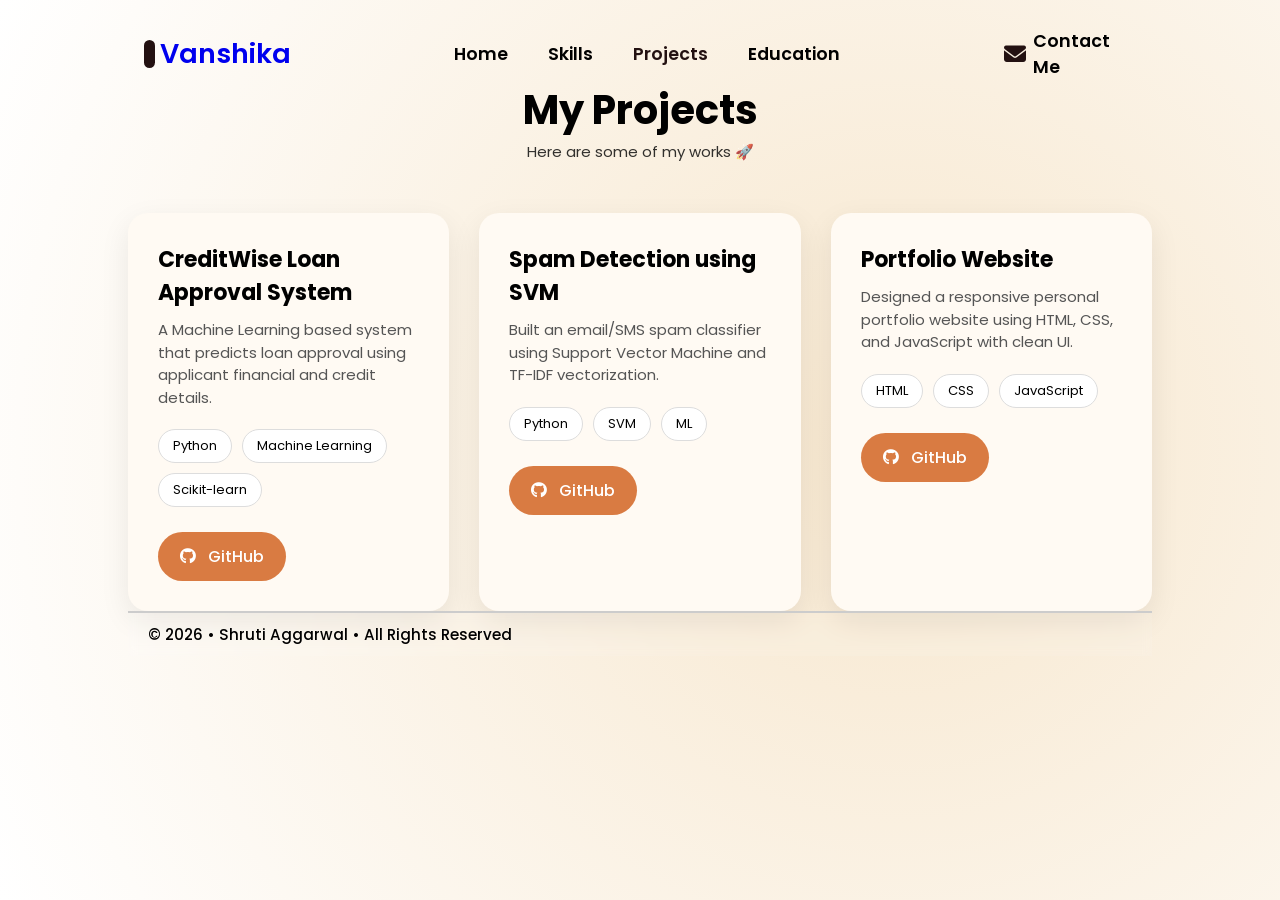
==== SRC/pages/projects.html @ a52c706f "Intial portfolio website upload" ====
<!DOCTYPE html>
<html>

<head>
    <meta charset="utf-8">
    <meta name="viewport" content="width=device-width, initial-scale=1">
    <title>Projects</title>

    <link rel="stylesheet" type="text/css" href="../style/style.css">

    <link rel="stylesheet" href="https://cdnjs.cloudflare.com/ajax/libs/font-awesome/6.2.0/css/all.min.css">
    <link rel="stylesheet" href="https://unpkg.com/boxicons@latest/css/boxicons.min.css">
</head>

<body>

    <!-- HEADER -->
    <header class="header" id="header">
        <a href="../../index.html" class="logo">
            <span class="main-icon"></span>
            <span>Vanshika</span>
        </a>

        <!-- NAVBAR -->
        <div class="navbar">
            <a href="../../index.html">Home</a>
            <a href="./skills.html">Skills</a>
            <a href="./projects.html" class="active">Projects</a>
            <a href="./education.html">Education</a>
        </div>

        <div class="main">
            <a href="./contact.html" class="user main-items">
                <i class="fas fa-envelope cm-icon"></i>Contact Me
            </a>

            <div class="main-items menu-icon-container" id="menu-icon-js">
                <div class="bx bx-menu" id="menu-icon"></div>
            </div>
        </div>
    </header>

    <!-- PAGE -->
    <div class="page">
        <main class="projects-main">

            <!-- TITLE -->
            <div class="projects-header">
                <h1>My Projects</h1>
                <p>Here are some of my works 🚀</p>
                <div class="border-line"></div>
            </div>

            <!-- PROJECT BOXES -->
            <div class="projects-section">

    <!-- Project 1 -->
    <div class="project-card">
        <h2>CreditWise Loan Approval System</h2>
        <p>
            A Machine Learning based system that predicts loan approval
            using applicant financial and credit details.
        </p>

        <div class="tech-stack">
            <span>Python</span>
            <span>Machine Learning</span>
            <span>Scikit-learn</span>
        </div>

        <a href="https://github.com/Shruti843989/CreditWiseLoanApprovalSystem" target="_blank" class="github-btn">
            <i class="fa-brands fa-github"></i> GitHub
        </a>
    </div>

    <!-- Project 2 -->
    <div class="project-card">
        <h2>Spam Detection using SVM</h2>
        <p>
            Built an email/SMS spam classifier using Support Vector Machine
            and TF-IDF vectorization.
        </p>

        <div class="tech-stack">
            <span>Python</span>
            <span>SVM</span>
            <span>ML</span>
        </div>

        <a href="https://github.com/Shruti843989/Spam-Detection-using-SVM" target="_blank" class="github-btn">
            <i class="fa-brands fa-github"></i> GitHub
        </a>
    </div>

    <!-- Project 3 -->
    <div class="project-card">
        <h2>Portfolio Website</h2>
        <p>
            Designed a responsive personal portfolio website using
            HTML, CSS, and JavaScript with clean UI.
        </p>

        <div class="tech-stack">
            <span>HTML</span>
            <span>CSS</span>
            <span>JavaScript</span>
        </div>

        <a href="https://github.com/Shruti843989/Portfolio-Website" target="_blank" class="github-btn">
            <i class="fa-brands fa-github"></i> GitHub
        </a>
    </div>

</div>


        <!-- FOOTER -->
               <!-- FOOTER -->
        <footer class="footer">
            <div class="left">
                &copy; 2026 • Shruti Aggarwal • All Rights Reserved
            </div>


    </div>

    <!-- MOBILE NAV CLOSE -->
    <div class="nav-touch-close" id="nav-tc-js"></div>

    <!-- SCRIPT -->
    <script type="text/javascript" src="../script/script.js"></script>

</body>

</html>
---- SRC/style/style.css ----
@import url('https://fonts.googleapis.com/css2?family=Poppins:wght@300;400;500;600;700&display=swap');

* {
	padding: 0;
	margin: 0;
	box-sizing: border-box;
	font-family: 'Poppins', sans-serif;
	text-decoration: none;
	list-style: none;
}

:root {
	--bg-color: radial-gradient(circle at 70% 50%, #F7E7CE 0%, #FFFFFF 100%);
	--text-color: ;
	--main-color: rgb(35, 17, 17);
}

body {
	min-height: 100vh;
	background: var(--bg-color);
	color: var(--text-color);
}

header {
	position: fixed;
	width: 100%;
	top: 0;
	right: 0;
	z-index: 117;
	display: flex;
	align-items: center;
	/* justify-content: space-between; */
	justify-content: space-evenly;
	background: var(--text-color);
	/* padding: 28px 12%; */
	padding: 28px 0px;
	transition: all .50s ease;
	/* backdrop-filter: blur(4px); */
}
header.scrolled {
	backdrop-filter: blur(4px);
}
.logo {
	display: flex;
	align-items: center;
	/* margin-right: 25px; */
}

.logo .main-icon {
	width: 0.7rem;
	height: 1.7rem;
	margin-right: 5px;
	background-color: var(--main-color);
	border-radius: 50px;
}

.logo span {
	color: var(--text-color);
	font-size: 1.7rem;
	font-weight: 600;
}

.navbar {
	display: flex;
}

.navbar a {
	position: relative;
	color: var(--text-color);
	font-size: 1.1rem;
	font-weight: 600;
	padding: 5px 0;
	margin: 0px 20px;
	transition: all .50s ease;
	display: flex;
	justify-content: center;
}

.navbar a::before {
	content: "";
	position: absolute;
	top: 0;
	width: 0px;
	height: 2px;
	border-radius: 10px;
	background-color: var(--text-color);
	transition: all 0.3s ease;
	opacity: 0;
}

.navbar a:hover::before {
	width: 100%;
	opacity: 1;
}

.navbar a:hover {
	color: var(--main-color);
	transform: scale(1.1);
}

.header .navbar a.active,
.header .main a.active {
	color: var(--main-color);
}


.header .main {
	display: flex;
	align-items: center;
	/* border: 2px solid; */
	/* margin-left: 25px; */
}

.header .main a {
	width: 132.4417px;
	/* width: fit-content; */
	justify-content: right;
	color: var(--text-color);
	font-size: 1.1rem;
	font-weight: 600;
	transition: all .50s ease;
}

.header .main .user .cm-icon {
	font-size: 22px;
}

.user {
	display: flex;
	align-items: center;
}

.user i {
	color: var(--main-color);
	font-size: 28px;
	margin-right: 7px;
}

.main a:hover {
	color: var(--main-color);
}

#menu-icon {
	font-size: 35px;
	color: var(--text-color);
	cursor: pointer;
	z-index: 114;
	display: none;
}

.about {
	/* position: relative;
	top: 150px; */
	width: 100%;
	padding-top: 150px;
	/* margin-top: 150px; */
	/* height: 100vh; */
	min-width: 250px;
	display: flex;
	justify-content: center;
	align-items: center;
}

.about-content {
	max-width: 1000px;
	padding: 0px 20px;
	display: flex;
	justify-content: center;
	align-items: center;
	flex-direction: row;
}

.column.left {
	text-align: left;
	/* padding-left: 20px; */
	max-width: 70%;
}

.column.right {
	order: 1;
	width: fit-content;
	display: flex;
	align-items: center;
	justify-content: left;
}


.column.right img {
	max-width: 250px;
	margin-left: 50px;
	border-radius: 20px 100px 20px 20px;
	box-shadow: 0 0 10px rgba(0, 0, 0, 0.2);

}

.about .text {
	font-size: 2rem;
	font-weight: bold;
	color: var(--text-color);
}

.about .iAm {
	color: #4e54c8;
}

.about p {
	font-size: 1.2rem;
	font-weight: 500;
	margin-top: 20px;
	color: var(--text-color);
}

.about .buttons {
	margin-top: 20px;
	display: flex;
	column-gap: 20px;
}

.about a {
	display: inline-block;
	/* margin-top: 20px; */
	padding: 10px 20px;
	background-color: var(--main-color);
	color: #fff;
	text-decoration: none;
	border-radius: 5px;
	font-size: 1rem;
	font-weight: 500;
	transition: 0.3s;
}

.about a:hover {
	background-color: #4e54c8;
}

.about .cm-button {
	color: var(--text-color);
	/* font-weight: 600; */
	background-color: transparent;
	outline: 2px solid var(--main-color);
}

.about .cm-button:hover {
	/* font-weight: 500; */
	color: white;
	outline: none;
}

.nav-touch-close {
	position: fixed;
	display: none;
	top: 0;
	width: 100%;
	height: 100%;
	background: rgba(255, 255, 255, 0.1);
	backdrop-filter: blur(4px);
	cursor: pointer;
	z-index: 100;
}

.nav-touch-close-open {
	display: block;
}

.nav-LR-TC {
	background: transparent;
	backdrop-filter: none;
}

@media (max-width: 1200px) {
	header {
		padding: 14px 2%;
		transition: .2s;
		justify-content: space-between;
	}

	.navbar a {
		padding: 5px 0;
		margin: 0px 20px;
	}
}

@media (max-width: 850px) {
	/* .about {
		display: inline;
	} */

	.about-content {
		/* position: relative; */
		display: block;
		padding: 0px;
		/* top: 100px; */
		max-width: 100%;
		height: 100%;
	}

	.about-content .column.left {
		max-width: 100%;
		margin-left: 20px;
		margin-right: 20px;
		padding: 0px;
		text-align: center;
	}


	.about-content .column.left .text {
		margin-top: 20px;
		font-size: 1.8rem;
	}

	.about-content .column.left p {
		margin: 0px;
		font-size: 1.1rem;
		margin-top: 10px;
	}

	.about .about-content .buttons {
		display: block;
		margin: 0px;
	}

	.about-content .column.left a {
		margin: 0px;
		margin-top: 20px;
		margin-right: 10px;
		margin-left: 10px;

	}

	.about-content .column.right {
		width: 100%;
		display: flex;
		justify-content: center;
		align-items: center;
	}

	.about-content .column.right img {
		margin: 0px;
	}
}

@media (max-width: 1100px) {
	.main .main-items {
		margin-right: 12px;
	}

	.main .menu-icon-container {
		position: relative;
		margin-right: 5px;
		width: 30px;
		height: 30px;
		border-radius: 5px;
		/* background: grey; */
		border: 2px solid #ccc;
		box-shadow: 0 0 10px rgba(0, 0, 0, 0.1);
		background: rgba(255, 255, 255, 0.1);
		backdrop-filter: blur(4px);
		cursor: pointer;
		display: flex;
		justify-content: center;
		align-items: center;
		z-index: 113;
	}

	.header .main a {
		width: 132.6px;
	}

	#menu-icon {
		display: block;
	}

	.navbar {
		position: absolute;
		top: 100%;
		right: -100%;
		width: auto;
		height: auto;
		/* background: grey; */
		border: 2px solid #ccc;
		box-shadow: 0 0 10px rgba(0, 0, 0, 0.1);
		background: rgba(255, 255, 255, 0.1);
		backdrop-filter: blur(4px);
		display: flex;
		flex-direction: column;
		justify-content: flex-start;
		align-items: center;
		border-radius: 10px;
		transition: all .50s ease;
	}

	.navbar a {
		display: block;
		margin: 12px 0;
		padding: 0px 25px;
		transition: all .50s ease;
	}

	.navbar a:before,
	.navbar a:after {
		display: none;
	}

	.navbar a:hover {
		color: var(--text-color);
		transform: translateY(5px);
	}

	.navbar.open {
		right: 2%;
	}

}


.contact-main {
	width: 100%;
	/* height: 100vh; */
	padding-top: 150px;
	display: flex;
	align-items: center;
	justify-content: center;
}

.contact-main .contact-full {
	min-width: 570px;
	padding: 20px;
	padding-top: 0px;
	display: flex;
	align-items: center;
	justify-content: center;
}

.contact-main .mobile-show {
	position: absolute;
	visibility: hidden;
}

.contact-main .contact-section {
	width: 400px;
	min-width: 320px;
	color: var(--text-color);
	height: 400px;
	padding: 20px;
	position: relative;
	display: flex;
	flex-direction: column;
	justify-content: space-around;
	/* top: 40px; */
	border-top: 2px solid #ccc;
	border-bottom: 2px solid #ccc;
	border-left: 2px solid #ccc;
	border-radius: 10px 0px 0px 10px;
	box-shadow: 0 0 10px rgba(0, 0, 0, 0.1);
	background: rgba(255, 255, 255, 0.1);
	backdrop-filter: blur(4px);
}

.contact-main .contact-section .cs-item {
	display: flex;
	align-items: center;
}

.contact-main .contact-section .text {
	width: 200px;
	display: flex;
	flex-direction: column;
}

.contact-main .contact-section .icon {
	width: 70px;
	/* min-width: 70px; */
	height: 70px;
	border: 2.5px solid var(--main-color);
	border-radius: 100px;
	color: var(--main-color);
	font-size: 35px;
	display: flex;
	align-items: center;
	justify-content: center;
}

.contact-main .contact-section .placeHolder {
	width: fit-content;
	height: fit-content;
	display: flex;
	align-items: center;
	padding-left: 10px;
	font-size: 1.1rem;
	font-weight: 600;
	color: var(--main-color);
	/* background: lightcoral; */
}

.contact-main .contact-section .info {
	width: fit-content;
	height: fit-content;
	padding-left: 10px;
	/* font-size: large; */
	font-weight: 500;
	/* background: lightgoldenrodyellow; */
}


.contact-main .contact-form {
	width: 400px;
	min-width: 250px;
	position: relative;
	/* top: 40px; */
	text-align: center;
	padding: 20px;
	border: 2px solid #ccc;
	border-radius: 10px;
	color: var(--main-color);
	box-shadow: 0 0 10px rgba(0, 0, 0, 0.1);
	background: rgba(255, 255, 255, 0.1);
	backdrop-filter: blur(4px);
}

.contact-main .contact-section.csa-cs {
	border-right: 2px solid #ccc;
	border-radius: 10px;
}

.contact-main .contact-form.csa-cf {
	border-left: none;
	border-radius: 0px 10px 10px 0px;

}

.contact-main .contact-section .cs-top {
	width: 100%;
	padding-right: 15px;
	display: flex;
	flex-direction: column;
	/* justify-content: center; */
	align-items: center;
}

.contact-main .contact-section h1,
.contact-main .contact-form h1 {
	font-size: 1.5em;
	color: var(--text-color);
}

.contact-main .contact-section .border-line,
.contact-main .contact-form .border-line {
	width: 100%;
	height: 2px;
	background-color: var(--main-color);
}

.contact-main .contact-section .border-line {
	margin-bottom: 25px;
}

.contact-main .contact-form .contact-submit-after {
	/* height: 350px; */
	/* margin-top: 10px; */
	padding: 30px 0px 10px 0px;
	/* display: flex; */
	display: none;
	justify-content: center;
	align-items: center;
}

.contact-main .contact-form .form-section.hide {
	display: none;
}

.contact-main .contact-form .contact-submit-after.show {
	display: flex;
}

.contact-main .contact-form .contact-submit-after .box {
	/* background-color:cornsilk; */
	width: 335px;
	padding: 20px;
	border-radius: 10px;
	display: flex;
	flex-direction: column;
	justify-content: center;
	align-items: center;
	border: 2px solid #ccc;
	box-shadow: 0 0 10px rgba(0, 0, 0, 0.1);
	background: rgba(255, 255, 255, 0.1);
	backdrop-filter: blur(4px);

}

.contact-main .contact-form .contact-submit-after .csa-icon {
	font-size: 5rem;
	color: lightseagreen;
	margin-bottom: 20px;
}

.contact-main .contact-form .contact-submit-after .csa-text {
	font-size: 1.2rem;
	color: var(--text-color);
	font-weight: 500;
	margin-bottom: 10px;
}

.contact-main .contact-form .contact-submit-after .csa-ok {
	width: fit-content;
	color: white;
	font-size: 1.1rem;
	font-weight: 500;
	padding: 2px 8px;
	border-radius: 5px;
	cursor: pointer;
	background-color: var(--main-color);
	transition: 0.3s;
}

.contact-main .contact-form .contact-submit-after .csa-ok:hover {
	background-color: #4e54c8;
}

.contact-main .contact-form .name-section {
	margin-top: 25px;
}

.contact-main label {
	display: block;
	margin-bottom: 10px;
	color: var(--text-color);
	font-weight: 600;
}

.contact-main input[type="text"],
.contact-main input[type="email"],
.contact-main textarea {
	width: 100%;
	padding: 10px;
	margin-bottom: 20px;
	border: 1px solid #ccc;
	border-radius: 5px;
	font-size: 16px;
	outline: none;
}


.contact-main textarea {
	resize: none;
	margin-bottom: 0px;
}

.contact-main .contact-form .email-error,
.contact-main .contact-form .error {
	/* background-color: gray; */
	width: fit-content;
	display: none;
	justify-content: center;
	align-items: center;
	font-size: 1.1rem;
	border: 2px solid var(--main-color);
	border-radius: 5px;
	padding: 5px;
	margin: 10px auto 0px auto;
}

.contact-main .contact-form .error-show {
	display: flex;
}

.contact-main .contact-form .error-icon {
	font-size: 1.4rem;
	margin-right: 5px;
}


.contact-main button[type="submit"] {
	background-color: var(--main-color);
	color: white;
	padding: 10px 20px;
	border: none;
	border-radius: 5px;
	margin-top: 20px;
	font-size: 1rem;
	font-weight: 500;
	cursor: pointer;
	transition: 0.3s;
}

.contact-main button[type="submit"]:hover {
	background-color: #4e54c8;
}

.contact-main .contact-form .contact-button .line {
	display: inline-block;
	width: 15px;
	height: 15px;
	border-radius: 15px;
	background-color: var(--main-color);
}

.contact-main .contact-form .contact-button.loading {
	height: 55px;
	width: 97.7px;
	background-color: gray;
}

.contact-main .contact-form .contact-load {
	display: none;
}

.contact-main .contact-form .contact-load.show {
	display: block;
}

.contact-main .contact-form .contact-button .submit-text.hide {
	display: none;
}

.contact-main .contact-form .contact-load .line:nth-last-child(1) {
	animation: loadingA 1.5s 1s infinite;
}

.contact-main .contact-form .contact-load .line:nth-last-child(2) {
	animation: loadingA 1.5s 0.5s infinite;
}

.contact-main .contact-form .contact-load .line:nth-last-child(3) {
	animation: loadingA 1.5s 0s infinite;
}

@keyframes loadingA {
	0% {
		height: 15px;
	}

	50% {
		height: 35px;
	}

	100% {
		height: 15px;
	}
}

@media (max-width: 610px) {

	.contact-main {
		display: block;
	}

	.contact-main .contact-full {
		min-width: fit-content;
		display: block;
		padding: 0px;
		/* margin-left: auto;
		margin-right: auto; */
		/* position: relative;
		top: 100px; */
	}

	.contact-main .mobile-show {
		position: relative;
		visibility: visible;
	}

	.contact-main .contact-full .contact-section {
		width: 85%;
		min-width: 300px;
		height: fit-content;
		padding: 20px 0px 25px 15px;
		margin-right: auto;
		margin-left: auto;
		border-right: 2px solid #ccc;
		border-radius: 10px;
	}

	.contact-main .contact-section .cs-item {
		margin-bottom: 35px;
	}

	.contact-main .contact-section .cs-item.address {
		margin-bottom: 0px;
	}

	.contact-main .contact-section .icon {
		width: 50px;
		height: 50px;
		font-size: 25px;
	}

	.contact-main .contact-full .contact-form {
		margin-top: 25px;
		width: 85%;
		min-width: 300px;
		border-left: 2px solid #ccc;
		margin-right: auto;
		margin-left: auto;
		border-radius: 10px;
	}

	.contact-main .contact-form .contact-submit-after .box {
		width: auto;
	}


	.contact-main .contact-form .border-line {
		height: 2px;
	}

}

.skills-main {
	width: 100%;
	/* height: fit-content; */
	padding-top: 95px;
	display: flex;
	justify-content: center;
	align-items: center;
}

.skills-main .skills-section {
	width: 1000px;
	/* margin-bottom: -40px; */
}

.skills-main .skills-section .header {
	display: flex;
	flex-direction: column;
	justify-content: center;
	align-items: center;
	margin-bottom: 40px;
}

.skills-main .skills-section .header .text {
	font-size: 1.5rem;
	font-weight: 600;
}

.skills-main .skills-section .header .border-line {
	width: 140px;
	height: 4px;
	border-radius: 100px;
	background-color: var(--main-color);
}

.skills-main .skills-section .skills {
	display: flex;
	flex-direction: row;
	justify-content: space-around;
	flex-wrap: wrap;
	row-gap: 50px;
}

.skills-main .skills-section .skills .skills-group-row {
	/* width: 40%; */
	width: 400px;
	/* min-width: 300px; */
	border: 2px solid #ccc;
	border-radius: 10px;
	margin-left: 20px;
	margin-right: 20px;
	padding: 20px 10px 10px 10px;
	box-shadow: 0 0 10px rgba(0, 0, 0, 0.1);
	background: rgba(255, 255, 255, 0.1);
	backdrop-filter: blur(4px);
}

@media (max-width: 700px) {
	.skills-main .skills-section .skills .skills-group-row {
		width: 85%;
		min-width: 250px;
	}
}

.skills-main .skills-section .skills .skills-group-row .skills-group-header {
	width: fit-content;
	font-size: 1.35rem;
	font-weight: 600;
	color: var(--text-color);
	/* margin-top: 20px; */
	margin-left: auto;
	margin-right: auto;
}

.skills-main .skills-section .skills-group-row .border-line {
	width: 100%;
	height: 4px;
	border-radius: 100px;
	background-color: var(--main-color);
	margin-top: 5px;
	margin-bottom: 25px;
}

.skills-main .skills-section .skills-group-row .skill {
	/* width: 100%; */
	/* height: 100px; */
	margin-bottom: 25px;
	display: flex;
	flex-direction: row;
}

.skills-main .skills-section .skills-group-row .skill-block {
	width: 100%;
	padding-left: 10px;
}

.skills-main .skills-section .skills-group-row .icon {
	display: flex;
	justify-content: center;
	align-items: center;
}

.skills-main .skills-section .skills-group-row .icon-img {
	width: 55px;
	aspect-ratio: 1;
	display: flex;
	justify-content: center;
	align-items: center;
	font-size: 30px;
	color: var(--text-color);
	border: 3px solid var(--main-color);
	border-radius: 25%;
}

.skills-main .skills-section .skills-group-row .progress-block {
	width: fit-content;
	height: fit-content;
	padding: 0px 5px;
	border-radius: 50px;
	margin-top: 5px;
	margin-left: 50%;
	transform: translate(-20px, 0px);
	background-color: var(--main-color);
	color: white;
	font-size: 0.8em;
}

.skills-main .skills-section .skills-group-row .progress-bar {
	width: 100%;
	height: 7px;
	margin-top: 5px;
	background: gray;
	border-radius: 20px;
}

.skills-main .skills-section .skills-group-row .progress-per {
	width: 50%;
	height: 7px;
	border-radius: 20px;
	background-color: var(--main-color);
}

.skills-main .skills-section .skills-group-row .block-header {
	color: var(--text-color);
	/* font-size: 1.05rem; */
	font-weight: 600;
}

.skills-main .skills-section .skills-group-row .block-section {
	font-size: 0.85rem;
	font-weight: 600;
}
/* ============================= */
/* Updated Technical Skills Bars */
/* ============================= */

.skills-main .skills-section .skills-group-row .java .progress-block {
	margin-left: 80%;
}
.skills-main .skills-section .skills-group-row .java .progress-per {
	width: 80%;
}

.skills-main .skills-section .skills-group-row .python .progress-block {
	margin-left: 75%;
}
.skills-main .skills-section .skills-group-row .python .progress-per {
	width: 75%;
}

.skills-main .skills-section .skills-group-row .sql .progress-block {
	margin-left: 70%;
}
.skills-main .skills-section .skills-group-row .sql .progress-per {
	width: 70%;
}

.skills-main .skills-section .skills-group-row .ml .progress-block {
	margin-left: 65%;
}
.skills-main .skills-section .skills-group-row .ml .progress-per {
	width: 65%;
}

.skills-main .skills-section .skills-group-row .communication .progress-block {
	margin-left: 85%;
}

.skills-main .skills-section .skills-group-row .communication .progress-per {
	width: 85%;
}

.skills-main .skills-section .skills-group-row .team-work .progress-block {
	margin-left: 70%;
}

.skills-main .skills-section .skills-group-row .team-work .progress-per {
	width: 70%;
}

.skills-main .skills-section .skills-group-row .management .progress-block {
	margin-left: 65%;
}

.skills-main .skills-section .skills-group-row .management .progress-per {
	width: 65%;
}

.skills-main .skills-section .skills-group-row .creativity .progress-block {
	margin-left: 80%;
}

.skills-main .skills-section .skills-group-row .creativity .progress-per {
	width: 80%;
}

.education-main {
	padding-top: 150px;
	width: 100%;
	display: flex;
	justify-content: center;
	flex-direction: row;
	/* align-items: center; */
}

.education-main .education-section {
	/* position: relative; */
	/* top: 150px; */
	width: fit-content;
	min-width: 770px;
	max-width: 800px;
	display: flex;
	flex-direction: column;
	align-items: center;
	row-gap: 50px;
	/* margin-left: auto;
	margin-right: auto; */
	box-sizing: content-box;
	padding-left: 20px;
	padding-right: 20px;
}

.education-main .education-section .study {
	/* height: 190px; */
	display: flex;
	flex-direction: row;
	/* margin-bottom: 50px; */
	/* justify-content: space-between; */
}

.education-main .education-section .study .image {
	display: flex;
	justify-content: center;
}

.education-main .education-section .study .image img {
	width: 300px;
	/* height: 180px; */
	aspect-ratio: 300/180;
	/* min-width: 200px; */
	border-radius: 10px;
	border: 2px solid var(--main-color);
}

.education-main .education-section .study .line {
	min-width: 2.5px;
	height: 180px;
	margin-top: auto;
	margin-bottom: auto;
	border-radius: 10px;
	margin-left: 20px;
	margin-right: 20px;
	background-color: var(--main-color);
}

.education-main .education-section .study.second .image {
	order: 2;
}

.education-main .education-section .study.second .line {
	order: 1;
}

.education-main .education-section .study.second .texts {
	order: 0;
}

@media (max-width: 850px) {
	.education-main .education-section .study {
		flex-direction: column;
		border: 2px solid #ccc;
		border-radius: 20px;
		padding: 10px;
		box-shadow: 0 0 10px rgba(0, 0, 0, 0.1);
		background: rgba(255, 255, 255, 0.1);
		backdrop-filter: blur(4px);
	}

	.education-main .education-section {
		min-width: 250px;
		width: 85%;
	}

	.education-main .education-section .study .image img {
		width: 85%;
		min-width: 250px;
	}

	.education-main .education-section .study .line {
		width: 100%;
		height: 4px;
		margin: 0px;
		margin-top: 20px;
		margin-bottom: 5px;
	}

	.education-main .education-section .study .texts {
		display: flex;
		flex-direction: column;
		justify-content: center;
		align-items: center;
	}

	.education-main .education-section .study.second .image {
		order: 2;
	}

	.education-main .education-section .study.second .line {
		order: 3;
	}

	.education-main .education-section .study.second .texts {
		order: 4;
	}

	.education-main .education-section .study .texts .header {
		text-align: center;
	}

	.education-main .education-section .study .texts .name {
		text-align: center;
	}

	.education-main .education-section .study .texts .year {
		text-align: center;
	}

	.education-main .education-section .study .texts .text {
		text-align: center;
	}
}

.education-main .education-section .study .texts .header {
	font-size: 1.4rem;
	font-weight: 600;
	color: var(--main-color);
}

.education-main .education-section .study .texts .name {
	font-size: 1.2rem;
	font-weight: 500;
	color: var(--text-color);
	margin-top: 5px;
}

.education-main .education-section .study .texts .year {
	font-weight: 600;
	color: var(--text-color);
}

.education-main .education-section .study .texts .text {
	font-weight: 500;
	color: var(--text-color);
	/* text-align: justify; */
	margin-top: 10px;
}

.page {
	min-height: 100vh;
	display: flex;
	flex-direction: column;
}

.footer {
	width: 100%;
	display: flex;
	align-items: center;
	justify-content: space-between;
	padding: 10px 20px;
	border-top: 2px solid #ccc;
	background: rgba(255, 255, 255, 0.1);
	backdrop-filter: blur(4px);
	margin-top: auto;
}


.footer .left {
	font-size: 0.95rem;
	font-weight: 500;
	text-align: center;
}

.footer .right {
	display: flex;
	flex-direction: row;
	column-gap: 20px;
}

.footer .right .social {
	width: 30px;
	height: 30px;
	border: 2px solid var(--text-color);
	border-radius: 10px;
	font-size: 1.2rem;
	transition: 0.3s;
}

.footer .right .social a {
	color: var(--text-color);
	transition: 0.3s;
	width: 100%;
	height: 100%;
	display: flex;
	justify-content: center;
	align-items: center;
	border-radius: 10px;
}

.footer .right .social:hover {
	color: var(--main-color);
	border: 2px solid var(--main-color);
}

.footer .right .social:hover a {
	color: var(--main-color);
}

@media (max-width: 700px) {
	.footer {
		flex-direction: column;
		row-gap: 10px;
	}
}
.projects-main {
	flex: 1;
	padding: 80px 10%;
}
.projects-header {
    text-align: center;
    margin-bottom: 50px;
}

.projects-header h1 {
    font-size: 40px;
}

.projects-header p {
    font-size: 15px;
    opacity: 0.8;
}

.projects-section {
    display: grid;
    grid-template-columns: repeat(auto-fit, minmax(260px, 1fr));
    gap: 25px;
}

/* PROJECT BOX STYLE */
.projects-section {
    display: grid;
    grid-template-columns: repeat(auto-fit, minmax(300px, 1fr));
    gap: 30px;
    margin-top: 40px;
}

.project-card {
    background: #fffaf3;
    padding: 30px;
    border-radius: 20px;
    box-shadow: 0 10px 30px rgba(0,0,0,0.08);
    transition: transform 0.3s ease;
}

.project-card:hover {
    transform: translateY(-8px);
}

.project-card h2 {
    margin-bottom: 10px;
    font-size: 22px;
}

.project-card p {
    font-size: 15px;
    color: #555;
    margin-bottom: 20px;
    line-height: 1.5;
}

.tech-stack {
    display: flex;
    flex-wrap: wrap;
    gap: 10px;
    margin-bottom: 25px;
}

.tech-stack span {
    padding: 6px 14px;
    border-radius: 20px;
    font-size: 13px;
    background: #fff;
    border: 1px solid #ddd;
}

.github-btn {
    display: inline-block;
    padding: 12px 22px;
    background: #d97b42;
    color: white;
    border-radius: 30px;
    text-decoration: none;
    font-weight: 500;
}

.github-btn i {
    margin-right: 8px;
}

.github-btn:hover {
    background: #bf6735;
}
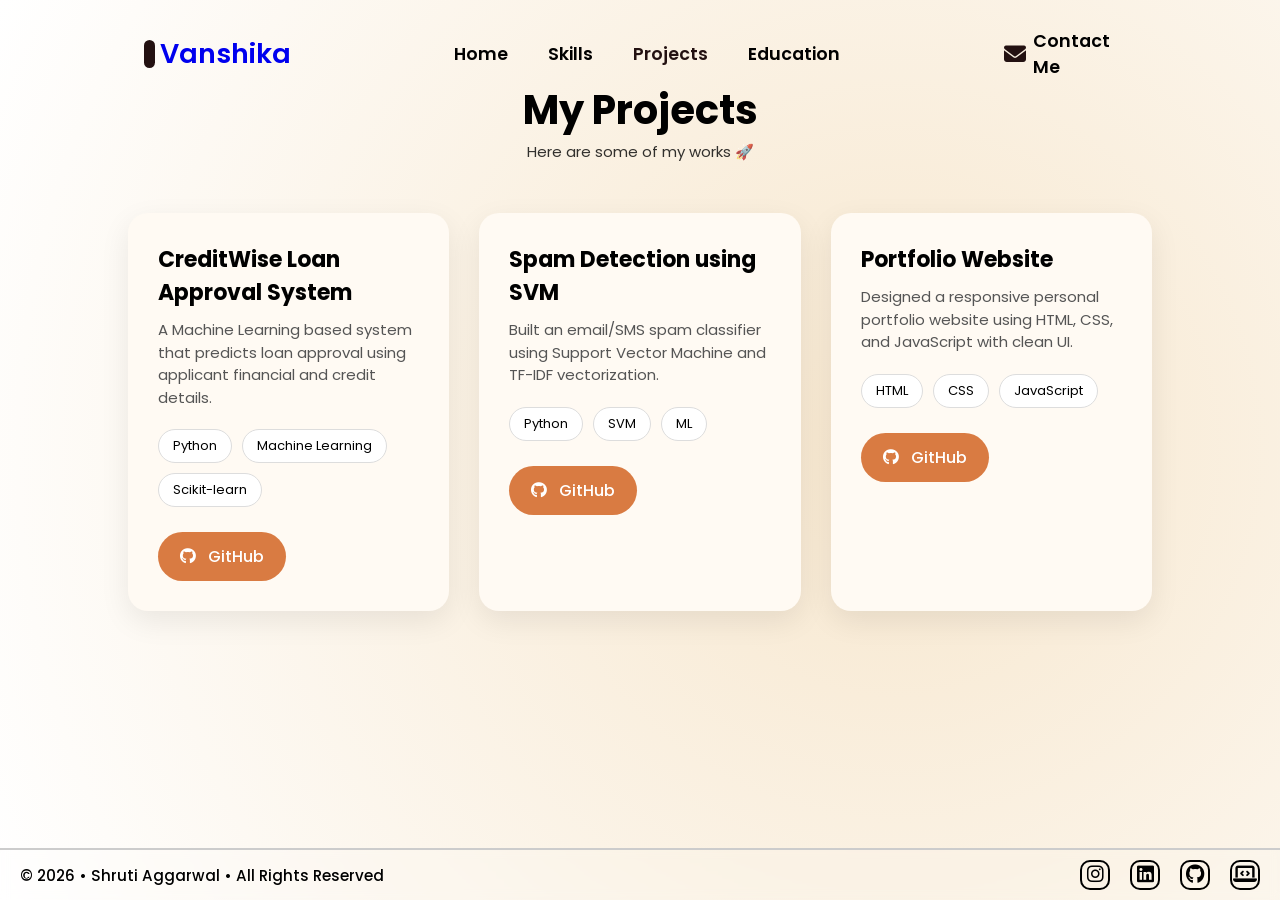
==== commit 1874512c: "Updated portfolio content and pages" ====
--- a/SRC/pages/projects.html
+++ b/SRC/pages/projects.html
@@ -21,7 +21,6 @@
             <span>Vanshika</span>
         </a>
 
-        <!-- NAVBAR -->
         <div class="navbar">
             <a href="../../index.html">Home</a>
             <a href="./skills.html">Skills</a>
@@ -41,7 +40,8 @@
     </header>
 
     <!-- PAGE -->
-    <div class="page">
+    <div class="page" style="min-height: 100vh; display: flex; flex-direction: column;">
+
         <main class="projects-main">
 
             <!-- TITLE -->
@@ -51,85 +51,94 @@
                 <div class="border-line"></div>
             </div>
 
-            <!-- PROJECT BOXES -->
+            <!-- PROJECTS -->
             <div class="projects-section">
 
-    <!-- Project 1 -->
-    <div class="project-card">
-        <h2>CreditWise Loan Approval System</h2>
-        <p>
-            A Machine Learning based system that predicts loan approval
-            using applicant financial and credit details.
-        </p>
+                <div class="project-card">
+                    <h2>CreditWise Loan Approval System</h2>
+                    <p>
+                        A Machine Learning based system that predicts loan approval
+                        using applicant financial and credit details.
+                    </p>
+                    <div class="tech-stack">
+                        <span>Python</span>
+                        <span>Machine Learning</span>
+                        <span>Scikit-learn</span>
+                    </div>
+                    <a href="https://github.com/Shruti843989/CreditWiseLoanApprovalSystem" target="_blank" class="github-btn">
+                        <i class="fa-brands fa-github"></i> GitHub
+                    </a>
+                </div>
 
-        <div class="tech-stack">
-            <span>Python</span>
-            <span>Machine Learning</span>
-            <span>Scikit-learn</span>
-        </div>
+                <div class="project-card">
+                    <h2>Spam Detection using SVM</h2>
+                    <p>
+                        Built an email/SMS spam classifier using Support Vector Machine
+                        and TF-IDF vectorization.
+                    </p>
+                    <div class="tech-stack">
+                        <span>Python</span>
+                        <span>SVM</span>
+                        <span>ML</span>
+                    </div>
+                    <a href="https://github.com/Shruti843989/Spam-Detection-using-SVM" target="_blank" class="github-btn">
+                        <i class="fa-brands fa-github"></i> GitHub
+                    </a>
+                </div>
 
-        <a href="https://github.com/Shruti843989/CreditWiseLoanApprovalSystem" target="_blank" class="github-btn">
-            <i class="fa-brands fa-github"></i> GitHub
-        </a>
-    </div>
+                <div class="project-card">
+                    <h2>Portfolio Website</h2>
+                    <p>
+                        Designed a responsive personal portfolio website using
+                        HTML, CSS, and JavaScript with clean UI.
+                    </p>
+                    <div class="tech-stack">
+                        <span>HTML</span>
+                        <span>CSS</span>
+                        <span>JavaScript</span>
+                    </div>
+                    <a href="https://github.com/Shruti843989/Portfolio-Website" target="_blank" class="github-btn">
+                        <i class="fa-brands fa-github"></i> GitHub
+                    </a>
+                </div>
 
-    <!-- Project 2 -->
-    <div class="project-card">
-        <h2>Spam Detection using SVM</h2>
-        <p>
-            Built an email/SMS spam classifier using Support Vector Machine
-            and TF-IDF vectorization.
-        </p>
-
-        <div class="tech-stack">
-            <span>Python</span>
-            <span>SVM</span>
-            <span>ML</span>
-        </div>
-
-        <a href="https://github.com/Shruti843989/Spam-Detection-using-SVM" target="_blank" class="github-btn">
-            <i class="fa-brands fa-github"></i> GitHub
-        </a>
-    </div>
-
-    <!-- Project 3 -->
-    <div class="project-card">
-        <h2>Portfolio Website</h2>
-        <p>
-            Designed a responsive personal portfolio website using
-            HTML, CSS, and JavaScript with clean UI.
-        </p>
-
-        <div class="tech-stack">
-            <span>HTML</span>
-            <span>CSS</span>
-            <span>JavaScript</span>
-        </div>
-
-        <a href="https://github.com/Shruti843989/Portfolio-Website" target="_blank" class="github-btn">
-            <i class="fa-brands fa-github"></i> GitHub
-        </a>
-    </div>
-
-</div>
-
+            </div>
+        </main>
 
         <!-- FOOTER -->
-               <!-- FOOTER -->
-        <footer class="footer">
+        <footer class="footer" style="margin-top: auto;">
             <div class="left">
                 &copy; 2026 • Shruti Aggarwal • All Rights Reserved
             </div>
-
+            <div class="right">
+                <div class="social">
+                    <a href="https://www.instagram.com/Shruti_agg2710/" target="_blank">
+                        <i class="fa-brands fa-instagram"></i>
+                    </a>
+                </div>
+                <div class="social">
+                    <a href="https://www.linkedin.com/in/shruti-aggarwal-098104346/" target="_blank">
+                        <i class="fa-brands fa-linkedin"></i>
+                    </a>
+                </div>
+                <div class="social">
+                    <a href="https://github.com/Shruti843989" target="_blank">
+                        <i class="fa-brands fa-github"></i>
+                    </a>
+                </div>
+                <div class="social">
+                    <a href="https://leetcode.com/u/shruti_agg2710/" target="_blank">
+                        <i class="fa-solid fa-laptop-code"></i>
+                    </a>
+                </div>
+            </div>
+        </footer>
 
     </div>
 
-    <!-- MOBILE NAV CLOSE -->
     <div class="nav-touch-close" id="nav-tc-js"></div>
 
-    <!-- SCRIPT -->
     <script type="text/javascript" src="../script/script.js"></script>
 
 </body>
-
 </html>
